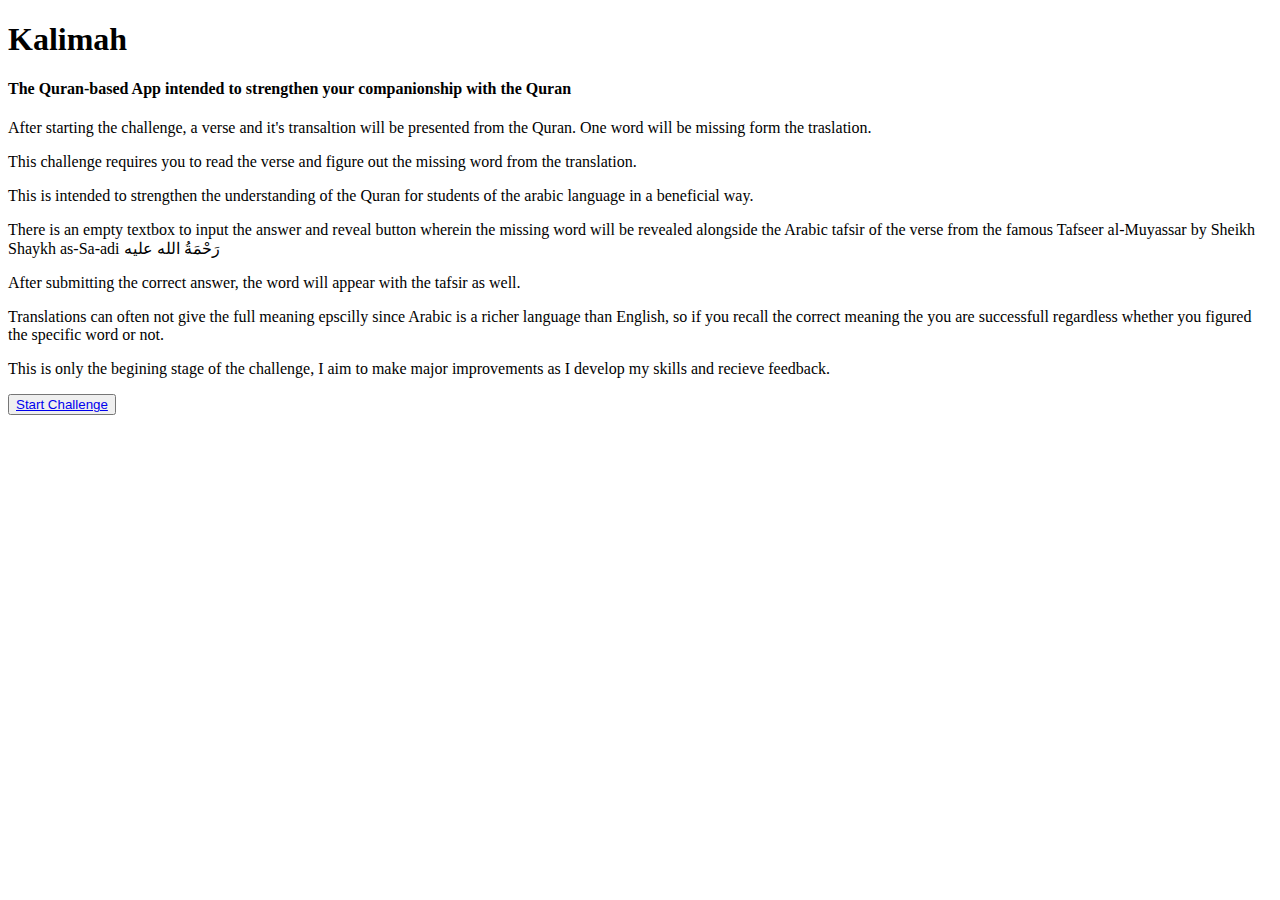
==== index.html @ 69252d77 "Update index.html" ====
<!DOCTYPE html>
<html lang="en">
<head>
    <meta charset="UTF-8">   
    <link href="https://fonts.googleapis.com/css2?family=Cabin&family=Lilita+One&family=Montserrat&family=Noto+Naskh+Arabic&family=Roboto:wght@100;400&display=swap" rel="stylesheet"> 
    <link rel="stylesheet" href="https://cdn.jsdelivr.net/npm/bootstrap@4.5.3/dist/css/bootstrap.min.css" integrity="sha384-TX8t27EcRE3e/ihU7zmQxVncDAy5uIKz4rEkgIXeMed4M0jlfIDPvg6uqKI2xXr2" crossorigin="anonymous">
    <link rel="stylesheet" href="style.css">
    <meta http-equiv="X-UA-Compatible" content="IE=edge">
    <meta name="viewport" content="width=device-width, initial-scale=1.0">
    <title>Kalimah App</title>
</head> 
<body>
    
    <div 
    class="div spaceBetweenSecTop">
    </div>
<div class="sectionBack">
    <div class="sectionDiv">
    <header id="headingText">
            <h1>Kalimah</h1>
            <h4>The Quran-based App intended to strengthen your companionship with the Quran</h4>
    </header>
    </div>
    <article class="sectionDiv">
    <div class="row justify-content-around align-content-center">
        <div class="col-md-10 col-xs-12" id="centerDiv">

            <p> 
                After starting the challenge, a verse and it's transaltion will be presented from the Quran. One word will be missing form the traslation.</p>
            <p>
                This challenge requires you to read the verse and figure out the missing word from the translation.
            </p>
            <p>
                This is intended to strengthen the understanding of the Quran for students of the arabic language in a beneficial way.
            <p>
                There is an empty textbox to input the answer and reveal button wherein the missing word will be revealed alongside the Arabic tafsir of the verse from the famous Tafseer al-Muyassar by Sheikh Shaykh as-Sa-adi رَحْمَةُ الله عليه
            <p>
                After submitting the correct answer, the word will appear with the tafsir as well. 
            </p>
            <p>
                Translations can often not give the full meaning epscilly since Arabic is a richer language than English, so if you recall the correct meaning the you are successfull regardless whether you figured the specific word or not.
            </p>
            <p>
                This is only the begining stage of the challenge, I aim to make major improvements as I develop my skills and recieve feedback. 
            </p>
            
                <button name="startChallege" type="submit" class="Btn"><a href="/challenge.html">Start Challenge</a></button>

        </div>
    </div>
</div>

    </article>
<label for=""></label>
<script src="script.js"></script>
</body>
</html>
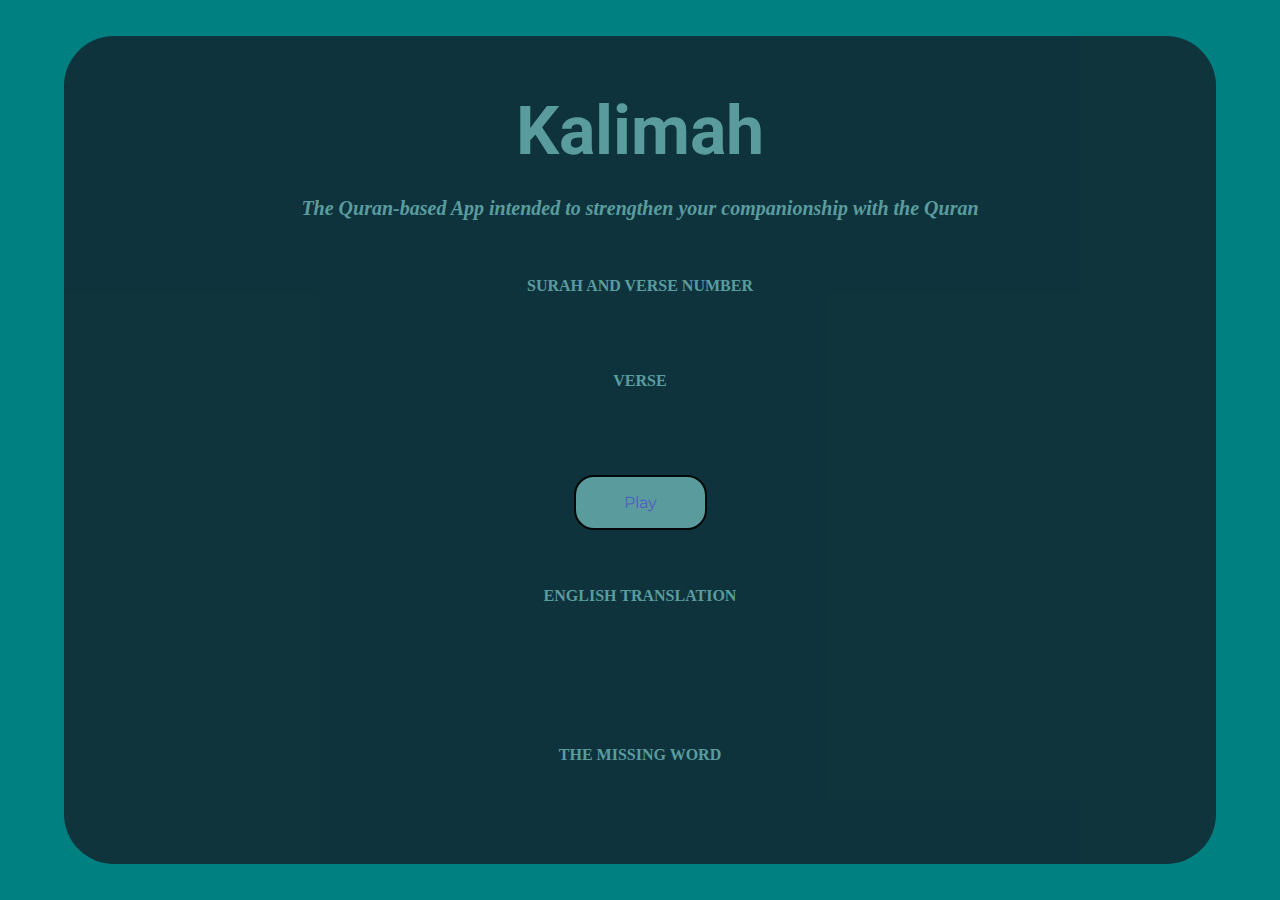
==== commit ae6982c6: "Merge pull request #6 from Abdulaziz-MI/Development" ====
--- a/index.html
+++ b/index.html
@@ -1,57 +1,70 @@
 <!DOCTYPE html>
 <html lang="en">
+
 <head>
-    <meta charset="UTF-8">   
-    <link href="https://fonts.googleapis.com/css2?family=Cabin&family=Lilita+One&family=Montserrat&family=Noto+Naskh+Arabic&family=Roboto:wght@100;400&display=swap" rel="stylesheet"> 
-    <link rel="stylesheet" href="https://cdn.jsdelivr.net/npm/bootstrap@4.5.3/dist/css/bootstrap.min.css" integrity="sha384-TX8t27EcRE3e/ihU7zmQxVncDAy5uIKz4rEkgIXeMed4M0jlfIDPvg6uqKI2xXr2" crossorigin="anonymous">
+    <meta charset="UTF-8">
+    <link
+        href="https://fonts.googleapis.com/css2?family=Cabin&family=Lilita+One&family=Montserrat&family=Noto+Naskh+Arabic&family=Roboto:wght@100;400&display=swap"
+        rel="stylesheet">
+    <link rel="stylesheet" href="https://cdn.jsdelivr.net/npm/bootstrap@4.5.3/dist/css/bootstrap.min.css"
+        integrity="sha384-TX8t27EcRE3e/ihU7zmQxVncDAy5uIKz4rEkgIXeMed4M0jlfIDPvg6uqKI2xXr2" crossorigin="anonymous">
     <link rel="stylesheet" href="style.css">
     <meta http-equiv="X-UA-Compatible" content="IE=edge">
     <meta name="viewport" content="width=device-width, initial-scale=1.0">
     <title>Kalimah App</title>
-</head> 
+</head>
+
 <body>
-    
-    <div 
-    class="div spaceBetweenSecTop">
+
+
+    <div class="sectionBack container-xl">
+        <div class="sectionDiv">
+            <header id="headingText">
+                <h1>Kalimah</h1>
+                <h4>The Quran-based App intended to strengthen your companionship with the Quran</h4>
+            </header>
+        </div>
+        <article class="sectionDiv">
+
+            <div class="row justify-content-around align-content-center">
+
+                <div class="col-12" id="centerDiv">
+
+
+                    <Table>
+
+                        <h6>Surah and Verse number</h6>
+                        <p class="challengeP" id="chapterName"> </p>
+
+                        <h6>Verse</h6>
+                        <p class="challengeP" id="verse"><br></p>
+                        <button class="btn" id="audioBtn">Play</button>
+                        <h6>English Translation</h6>
+                        <p class="challengeP" id="verseTranslated"><br></p>
+                    </Table>
+                    <p id='successMsg'> </p>
+                    <!-- This is the missing word -->
+                    <div id="hiddenContent">
+                        <h6> The Missing Word</h6>
+                        <p class="challengeP" id="missingWord" name='missingWord'> </p>
+                        <h6 id="tafsirName"></h6>
+                        <p class="challengeP" id="tafsir" name='tafsir'> <br></p>
+                    </div>
+                </div>
+                <div class="inputGaps">
+                    <!-- This is where the input box should go -->
+                    <input id="textInput" autocomplete="off" class="textInput col-10  " type="text"
+                        placeholder="Enter the Missing word">
+                    <!-- This is the submit button which should POST the word to Main.py and compare it to the missing word -->
+
+                    <button class="btn col-5 " id="submitBtn" name="submitBtn" type="submit">Submit</button>
+                    <button class="btn col-5 " id="revealBtn" name="revealBtn" type="submit">Reveal</button>
+                </div>
+            </div>
     </div>
-<div class="sectionBack">
-    <div class="sectionDiv">
-    <header id="headingText">
-            <h1>Kalimah</h1>
-            <h4>The Quran-based App intended to strengthen your companionship with the Quran</h4>
-    </header>
-    </div>
-    <article class="sectionDiv">
-    <div class="row justify-content-around align-content-center">
-        <div class="col-md-10 col-xs-12" id="centerDiv">
+    </article>
 
-            <p> 
-                After starting the challenge, a verse and it's transaltion will be presented from the Quran. One word will be missing form the traslation.</p>
-            <p>
-                This challenge requires you to read the verse and figure out the missing word from the translation.
-            </p>
-            <p>
-                This is intended to strengthen the understanding of the Quran for students of the arabic language in a beneficial way.
-            <p>
-                There is an empty textbox to input the answer and reveal button wherein the missing word will be revealed alongside the Arabic tafsir of the verse from the famous Tafseer al-Muyassar by Sheikh Shaykh as-Sa-adi رَحْمَةُ الله عليه
-            <p>
-                After submitting the correct answer, the word will appear with the tafsir as well. 
-            </p>
-            <p>
-                Translations can often not give the full meaning epscilly since Arabic is a richer language than English, so if you recall the correct meaning the you are successfull regardless whether you figured the specific word or not.
-            </p>
-            <p>
-                This is only the begining stage of the challenge, I aim to make major improvements as I develop my skills and recieve feedback. 
-            </p>
-            
-                <button name="startChallege" type="submit" class="Btn"><a href="/challenge.html">Start Challenge</a></button>
+    <script type='module' src="script.js"></script>
+</body>
 
-        </div>
-    </div>
-</div>
-
-    </article>
-<label for=""></label>
-<script src="script.js"></script>
-</body>
 </html>--- a/style.css
+++ b/style.css
@@ -0,0 +1,176 @@
+@import url("https://fonts.googleapis.com/css2?family=Quicksand&display=swap");
+
+/* body, html {
+    background: rgb(59, 58, 58);
+    color: whitesmoke;
+    font-family: Georgia, Times, 'Times New Roman', serif;
+    height: 100%;
+    width: 100%;
+    overflow-x: hidden;
+} */
+
+html,
+body {
+  place-items: center;
+  background-color: teal;
+  /*
+    background: url('background.jpg') no-repeat center center fixed;
+    background-size: cover;
+    */
+  height: 100%;
+  width: 100%;
+  margin: 0;
+  overflow-x: hidden;
+  display: flex;
+  justify-content: center;
+  align-self: center;
+  overflow-y: hidden;
+}
+
+.sectionBack {
+  padding: 1vh 0;
+  place-self: center;
+  align-self: center;
+  background-color: #102f38;
+  opacity: 95%;
+  border-radius: 50px;
+  margin: 2vh 5vh;
+  overflow: scroll;
+  height: 90vh;
+  width: 90vw;
+}
+
+@media only screen and (max-width: 600px) {
+  .sectionBack {
+    width: 100% !important;
+    height: 100% !important;
+    margin: 0 !important;
+    padding: 0 !important;
+    border: none;
+    border-radius: 0;
+    place-content: always center;
+    align-content: always center;
+  }
+  body {
+    background-color: #102f38;
+    height: 100%;
+    width: 100%;
+    margin: 0;
+    place-content: always center;
+    align-content: always center;
+  }
+}
+
+.sectionDiv {
+  align-items: flex-start;
+  display: flex;
+  justify-content: center;
+  margin: 0 25px;
+  width: auto;
+  height: auto;
+}
+#headingText {
+  color: cadetblue;
+}
+#headingText h1 {
+  font-family: "Roboto";
+  text-align: center;
+  font-size: clamp(1rem, 5vw + 1rem, 4.25rem);
+  margin-bottom: 1vh;
+  font-weight: bold;
+}
+
+#headingText h4 {
+  font-size: clamp(.2rem, 1vw + 0.5rem, 1.25rem);
+  text-align: center;
+  font-style: italic;
+  margin-bottom: 15px;
+  margin-bottom: clamp(.4rem, 1vw + 0.5rem, 1.25rem);;
+}
+h6 {
+  color: cadetblue;
+  text-transform: uppercase;
+  font-size: clamp(.4rem, 1vw + 0.5rem, 1rem);
+
+  margin: none;
+}
+
+.inputGaps {
+  display: flex;
+  gap: 0.5vh;
+  justify-content: center;
+  flex-wrap: wrap;
+  margin-bottom: clamp(1rem, 1vw + 1rem, 3rem);;
+}
+.btn,
+.textInput {
+  text-align: center;
+  font-family: "montserrat";
+  color: #5658c0;
+  background-color: cadetblue;
+  border: 2px solid black;
+  padding-top: clamp(0.25rem, 1vw + 0.5rem, 1rem);
+  padding-bottom: clamp(0.25rem, 1vw + 0.5rem, 1rem);
+  padding-right: clamp(0.5rem, 1vw + 0.5rem, 2rem);
+  padding-left: clamp(0.5rem, 1vw + 0.5rem, 2rem);
+  border-radius: 20px;
+  transition: color 0.25s, border-color 0.25s, transform 0.25s, box-shadow 0.25s;
+  font-size: clamp(0.8rem, 1vw + 0.5rem, 1rem);
+}
+.textInput:hover,
+.btn:hover {
+  border-color: #00cac0;
+  box-shadow: 0em 0.5em 2em -0.5em #00cac0;
+  color: black;
+}
+.btn:hover {
+  transform: translateY(-0.25em);
+}
+#audioBtn {
+  padding-top: clamp(0.25rem, 1vw + 0.5rem, 1rem);
+  padding-bottom: clamp(0.25rem, 1vw + 0.5rem, 1rem);
+  padding-right: clamp(3rem, 1vw + 0.5rem, 6rem);
+  padding-left: clamp(3rem, 1vw + 0.5rem, 6rem);
+  margin-bottom: 20px;
+}
+.textInput::placeholder {
+  color: #5658c0;
+}
+.textInput:focus::placeholder {
+  color: transparent;
+}
+.textInput:focus {
+  outline: none;
+}
+
+/* .textInput {
+  background-color: cadetblue;
+  border-color: #00cac0;
+  box-shadow: 0em 0.5em 2em -0.5em #00cac0;
+  color: black;
+  transform: translateY(-0.25em);
+  cursor: text;
+  background-color: ;
+} */
+
+#centerDiv {
+  text-align: center;
+  color: aliceblue;
+  font-weight: bolder;
+}
+#centerDiv .challengeP,
+p {
+  text-align: center;
+  font-family: "montserrat";
+  padding: 1px;
+  color: rgb(174, 211, 247);
+  font-weight: bolder;
+  font-size: clamp(1.1rem, 1vw + 0.5rem, 1.8rem);
+}
+#successMsg {
+  font-size: clamp(0.7rem, 1vw + 0.5rem, 1rem);
+font-style: italic;
+  margin-top: clamp(0.25rem, 1vw + 0.5rem, 1rem);;
+color: #5658c0;
+/* text-shadow: 0px 0px 1px #353679 */
+}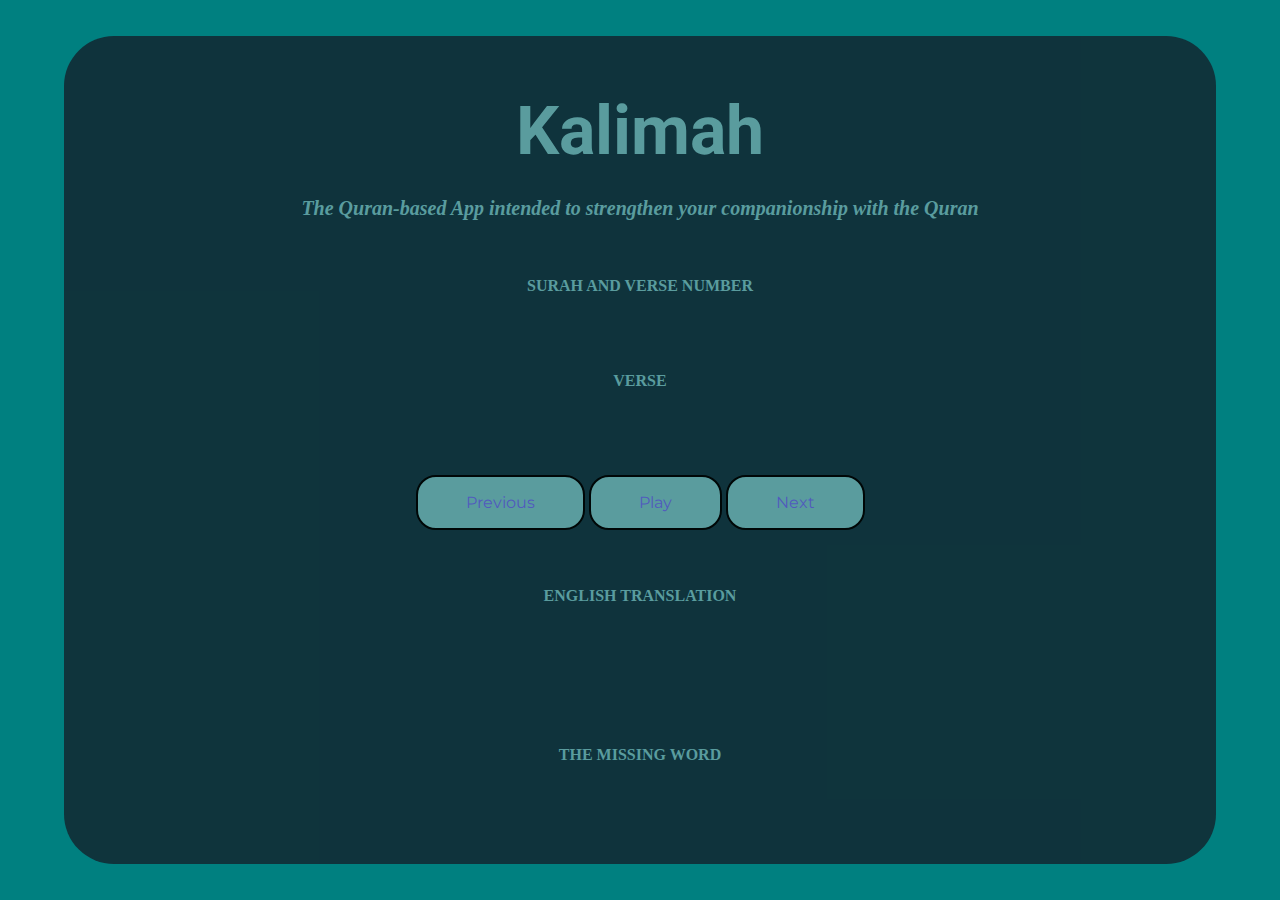
==== commit 54684553: "Previous/Next verse feature" ====
--- a/index.html
+++ b/index.html
@@ -38,7 +38,11 @@
 
                         <h6>Verse</h6>
                         <p class="challengeP" id="verse"><br></p>
+                        <div class="btns">
+                        <button class="btn" id="previousVerse">Previous</button>
                         <button class="btn" id="audioBtn">Play</button>
+                        <button class="btn" id="nextVerse">Next</button>
+                    </div>
                         <h6>English Translation</h6>
                         <p class="challengeP" id="verseTranslated"><br></p>
                     </Table>
--- a/style.css
+++ b/style.css
@@ -126,7 +126,7 @@
 .btn:hover {
   transform: translateY(-0.25em);
 }
-#audioBtn {
+div.btns > button {
   padding-top: clamp(0.25rem, 1vw + 0.5rem, 1rem);
   padding-bottom: clamp(0.25rem, 1vw + 0.5rem, 1rem);
   padding-right: clamp(3rem, 1vw + 0.5rem, 6rem);
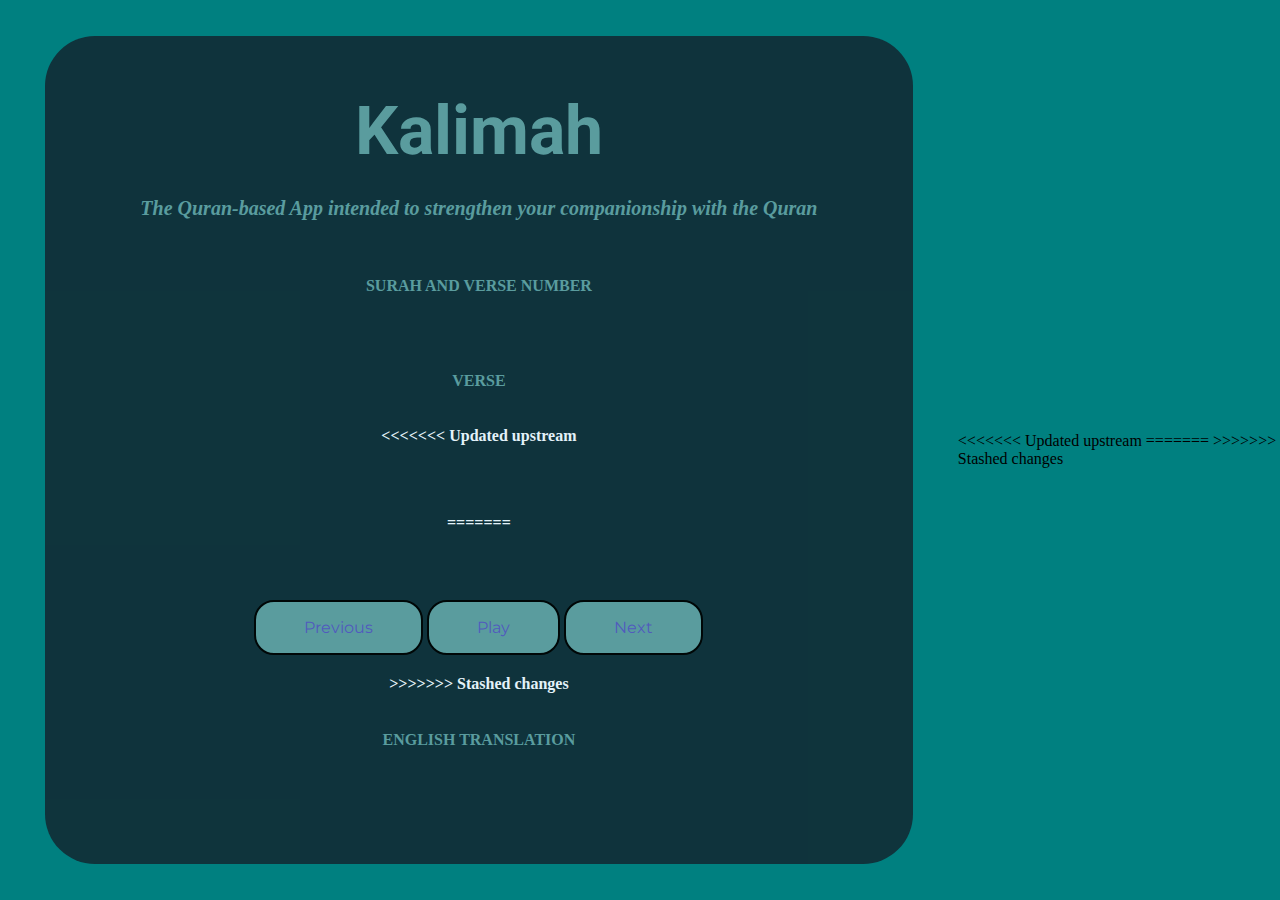
==== commit ccbafcfa: "Update index.html" ====
--- a/index.html
+++ b/index.html
@@ -8,7 +8,7 @@
         rel="stylesheet">
     <link rel="stylesheet" href="https://cdn.jsdelivr.net/npm/bootstrap@4.5.3/dist/css/bootstrap.min.css"
         integrity="sha384-TX8t27EcRE3e/ihU7zmQxVncDAy5uIKz4rEkgIXeMed4M0jlfIDPvg6uqKI2xXr2" crossorigin="anonymous">
-    <link rel="stylesheet" href="style.css">
+    <link rel="stylesheet" href="/style.css">
     <meta http-equiv="X-UA-Compatible" content="IE=edge">
     <meta name="viewport" content="width=device-width, initial-scale=1.0">
     <title>Kalimah App</title>
@@ -32,26 +32,31 @@
 
 
                     <Table>
-
+                        <!-- This is where the verse should come -->
                         <h6>Surah and Verse number</h6>
-                        <p class="challengeP" id="chapterName"> </p>
-
+                        <p class="challengeP" id="surah"> </p>
+                        <!-- <h6>verse Number</h6>
+                        <p id="number"> Verse number:</p> -->
                         <h6>Verse</h6>
+<<<<<<< Updated upstream
+                        <p class="challengeP" id="verseAr"><br></p>
+=======
                         <p class="challengeP" id="verse"><br></p>
                         <div class="btns">
-                        <button class="btn" id="previousVerse">Previous</button>
+                        <button class="btn" id="previousVerseBtn">Previous</button>
                         <button class="btn" id="audioBtn">Play</button>
-                        <button class="btn" id="nextVerse">Next</button>
+                        <button class="btn" id="nextVerseBtn">Next</button>
                     </div>
+>>>>>>> Stashed changes
                         <h6>English Translation</h6>
-                        <p class="challengeP" id="verseTranslated"><br></p>
+                        <p class="challengeP" id="verse"><br></p>
                     </Table>
                     <p id='successMsg'> </p>
                     <!-- This is the missing word -->
                     <div id="hiddenContent">
                         <h6> The Missing Word</h6>
                         <p class="challengeP" id="missingWord" name='missingWord'> </p>
-                        <h6 id="tafsirName"></h6>
+                        <h6>Tafsir Al-Muyasser</h6>
                         <p class="challengeP" id="tafsir" name='tafsir'> <br></p>
                     </div>
                 </div>
@@ -67,8 +72,11 @@
             </div>
     </div>
     </article>
+<<<<<<< Updated upstream
+    <script type="text/javascript" src="script.js"></script>
+=======
+    <script type="module"  src="script.js"></script>
 
-    <script type='module' src="script.js"></script>
+>>>>>>> Stashed changes
 </body>
-
 </html>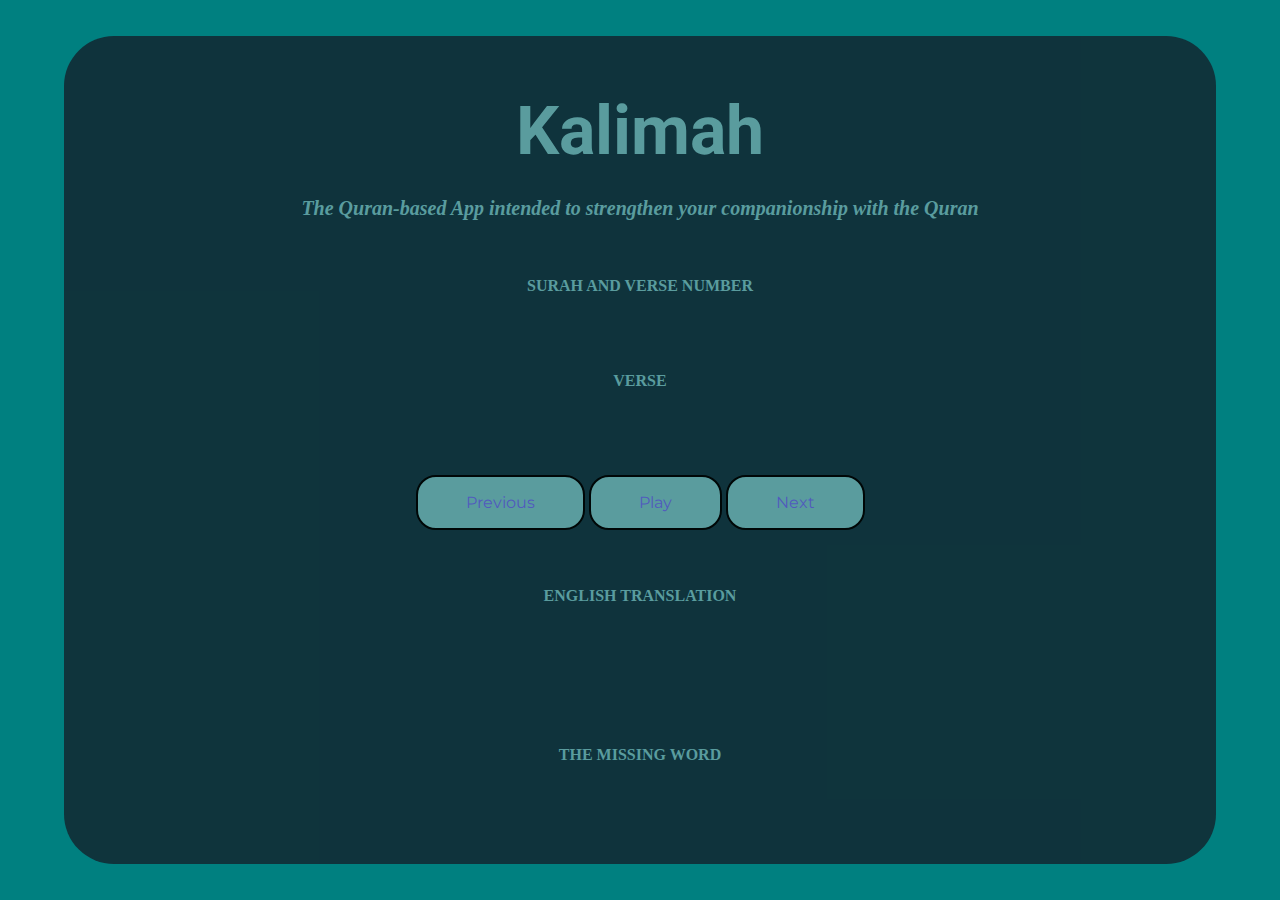
==== commit f27b996d: "Merge pull request #8 from Abdulaziz-MI/debugging" ====
--- a/index.html
+++ b/index.html
@@ -8,7 +8,7 @@
         rel="stylesheet">
     <link rel="stylesheet" href="https://cdn.jsdelivr.net/npm/bootstrap@4.5.3/dist/css/bootstrap.min.css"
         integrity="sha384-TX8t27EcRE3e/ihU7zmQxVncDAy5uIKz4rEkgIXeMed4M0jlfIDPvg6uqKI2xXr2" crossorigin="anonymous">
-    <link rel="stylesheet" href="/style.css">
+    <link rel="stylesheet" href="style.css">
     <meta http-equiv="X-UA-Compatible" content="IE=edge">
     <meta name="viewport" content="width=device-width, initial-scale=1.0">
     <title>Kalimah App</title>
@@ -32,31 +32,28 @@
 
 
                     <Table>
-                        <!-- This is where the verse should come -->
+
                         <h6>Surah and Verse number</h6>
-                        <p class="challengeP" id="surah"> </p>
-                        <!-- <h6>verse Number</h6>
-                        <p id="number"> Verse number:</p> -->
+                        <p class="challengeP" id="chapterName"> </p>
+
                         <h6>Verse</h6>
-<<<<<<< Updated upstream
-                        <p class="challengeP" id="verseAr"><br></p>
-=======
                         <p class="challengeP" id="verse"><br></p>
+
                         <div class="btns">
                         <button class="btn" id="previousVerseBtn">Previous</button>
                         <button class="btn" id="audioBtn">Play</button>
                         <button class="btn" id="nextVerseBtn">Next</button>
                     </div>
->>>>>>> Stashed changes
+
                         <h6>English Translation</h6>
-                        <p class="challengeP" id="verse"><br></p>
+                        <p class="challengeP" id="verseTranslated"><br></p>
                     </Table>
                     <p id='successMsg'> </p>
                     <!-- This is the missing word -->
                     <div id="hiddenContent">
                         <h6> The Missing Word</h6>
                         <p class="challengeP" id="missingWord" name='missingWord'> </p>
-                        <h6>Tafsir Al-Muyasser</h6>
+                        <h6 id="tafsirName"></h6>
                         <p class="challengeP" id="tafsir" name='tafsir'> <br></p>
                     </div>
                 </div>
@@ -72,11 +69,11 @@
             </div>
     </div>
     </article>
-<<<<<<< Updated upstream
-    <script type="text/javascript" src="script.js"></script>
-=======
+
     <script type="module"  src="script.js"></script>
 
->>>>>>> Stashed changes
+
+
 </body>
+
 </html>